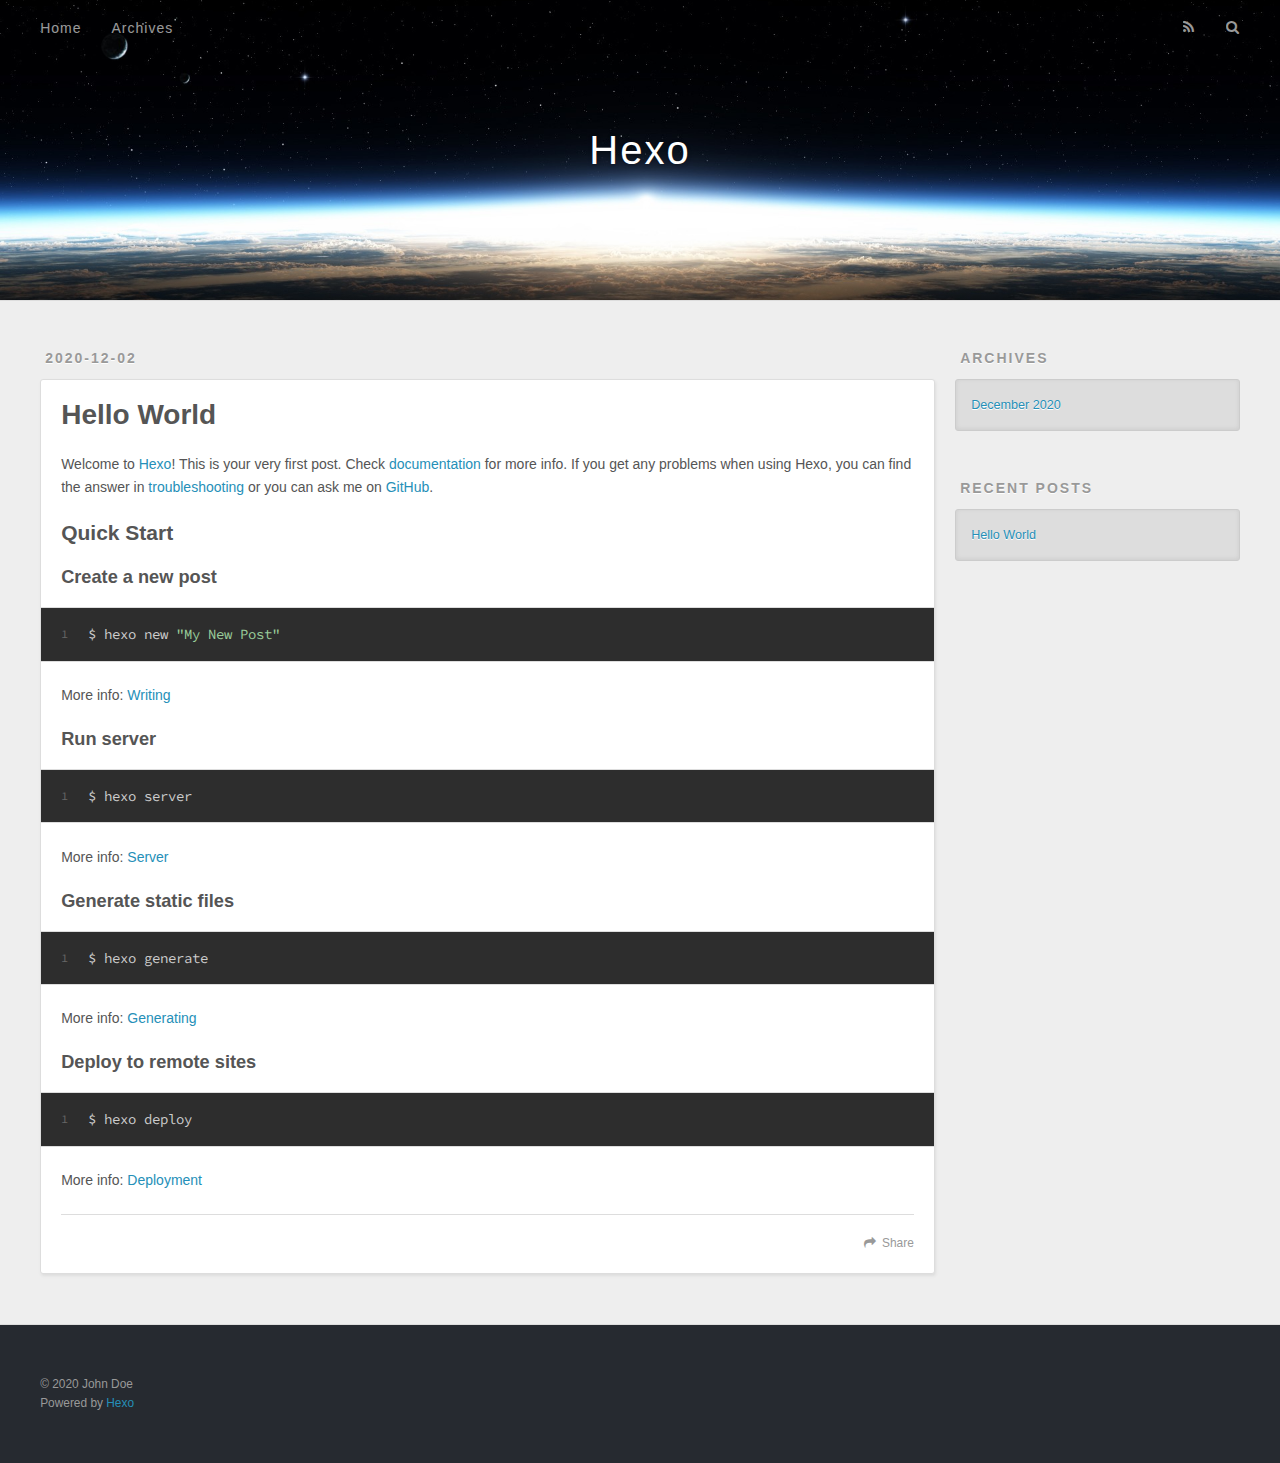
==== index.html @ 524e5285 "Site updated: 2020-12-03 00:59:40" ====
<!DOCTYPE html>
<html>
<head>
  <meta charset="utf-8">
  

  
  <title>Hexo</title>
  <meta name="viewport" content="width=device-width, initial-scale=1, maximum-scale=1">
  <meta property="og:type" content="website">
<meta property="og:title" content="Hexo">
<meta property="og:url" content="http://example.com/index.html">
<meta property="og:site_name" content="Hexo">
<meta property="og:locale" content="en_US">
<meta property="article:author" content="John Doe">
<meta name="twitter:card" content="summary">
  
    <link rel="alternate" href="/atom.xml" title="Hexo" type="application/atom+xml">
  
  
    <link rel="icon" href="/favicon.png">
  
  
    <link href="//fonts.googleapis.com/css?family=Source+Code+Pro" rel="stylesheet" type="text/css">
  
  
<link rel="stylesheet" href="/css/style.css">

<meta name="generator" content="Hexo 5.2.0"></head>

<body>
  <div id="container">
    <div id="wrap">
      <header id="header">
  <div id="banner"></div>
  <div id="header-outer" class="outer">
    <div id="header-title" class="inner">
      <h1 id="logo-wrap">
        <a href="/" id="logo">Hexo</a>
      </h1>
      
    </div>
    <div id="header-inner" class="inner">
      <nav id="main-nav">
        <a id="main-nav-toggle" class="nav-icon"></a>
        
          <a class="main-nav-link" href="/">Home</a>
        
          <a class="main-nav-link" href="/archives">Archives</a>
        
      </nav>
      <nav id="sub-nav">
        
          <a id="nav-rss-link" class="nav-icon" href="/atom.xml" title="RSS Feed"></a>
        
        <a id="nav-search-btn" class="nav-icon" title="Search"></a>
      </nav>
      <div id="search-form-wrap">
        <form action="//google.com/search" method="get" accept-charset="UTF-8" class="search-form"><input type="search" name="q" class="search-form-input" placeholder="Search"><button type="submit" class="search-form-submit">&#xF002;</button><input type="hidden" name="sitesearch" value="http://example.com"></form>
      </div>
    </div>
  </div>
</header>
      <div class="outer">
        <section id="main">
  
    <article id="post-hello-world" class="article article-type-post" itemscope itemprop="blogPost">
  <div class="article-meta">
    <a href="/2020/12/02/hello-world/" class="article-date">
  <time datetime="2020-12-02T14:40:19.837Z" itemprop="datePublished">2020-12-02</time>
</a>
    
  </div>
  <div class="article-inner">
    
    
      <header class="article-header">
        
  
    <h1 itemprop="name">
      <a class="article-title" href="/2020/12/02/hello-world/">Hello World</a>
    </h1>
  

      </header>
    
    <div class="article-entry" itemprop="articleBody">
      
        <p>Welcome to <a target="_blank" rel="noopener" href="https://hexo.io/">Hexo</a>! This is your very first post. Check <a target="_blank" rel="noopener" href="https://hexo.io/docs/">documentation</a> for more info. If you get any problems when using Hexo, you can find the answer in <a target="_blank" rel="noopener" href="https://hexo.io/docs/troubleshooting.html">troubleshooting</a> or you can ask me on <a target="_blank" rel="noopener" href="https://github.com/hexojs/hexo/issues">GitHub</a>.</p>
<h2 id="Quick-Start"><a href="#Quick-Start" class="headerlink" title="Quick Start"></a>Quick Start</h2><h3 id="Create-a-new-post"><a href="#Create-a-new-post" class="headerlink" title="Create a new post"></a>Create a new post</h3><figure class="highlight bash"><table><tr><td class="gutter"><pre><span class="line">1</span><br></pre></td><td class="code"><pre><span class="line">$ hexo new <span class="string">&quot;My New Post&quot;</span></span><br></pre></td></tr></table></figure>

<p>More info: <a target="_blank" rel="noopener" href="https://hexo.io/docs/writing.html">Writing</a></p>
<h3 id="Run-server"><a href="#Run-server" class="headerlink" title="Run server"></a>Run server</h3><figure class="highlight bash"><table><tr><td class="gutter"><pre><span class="line">1</span><br></pre></td><td class="code"><pre><span class="line">$ hexo server</span><br></pre></td></tr></table></figure>

<p>More info: <a target="_blank" rel="noopener" href="https://hexo.io/docs/server.html">Server</a></p>
<h3 id="Generate-static-files"><a href="#Generate-static-files" class="headerlink" title="Generate static files"></a>Generate static files</h3><figure class="highlight bash"><table><tr><td class="gutter"><pre><span class="line">1</span><br></pre></td><td class="code"><pre><span class="line">$ hexo generate</span><br></pre></td></tr></table></figure>

<p>More info: <a target="_blank" rel="noopener" href="https://hexo.io/docs/generating.html">Generating</a></p>
<h3 id="Deploy-to-remote-sites"><a href="#Deploy-to-remote-sites" class="headerlink" title="Deploy to remote sites"></a>Deploy to remote sites</h3><figure class="highlight bash"><table><tr><td class="gutter"><pre><span class="line">1</span><br></pre></td><td class="code"><pre><span class="line">$ hexo deploy</span><br></pre></td></tr></table></figure>

<p>More info: <a target="_blank" rel="noopener" href="https://hexo.io/docs/one-command-deployment.html">Deployment</a></p>

      
    </div>
    <footer class="article-footer">
      <a data-url="http://example.com/2020/12/02/hello-world/" data-id="cki7j59xv00000wv4epef9lho" class="article-share-link">Share</a>
      
      
    </footer>
  </div>
  
</article>


  


</section>
        
          <aside id="sidebar">
  
    

  
    

  
    
  
    
  <div class="widget-wrap">
    <h3 class="widget-title">Archives</h3>
    <div class="widget">
      <ul class="archive-list"><li class="archive-list-item"><a class="archive-list-link" href="/archives/2020/12/">December 2020</a></li></ul>
    </div>
  </div>


  
    
  <div class="widget-wrap">
    <h3 class="widget-title">Recent Posts</h3>
    <div class="widget">
      <ul>
        
          <li>
            <a href="/2020/12/02/hello-world/">Hello World</a>
          </li>
        
      </ul>
    </div>
  </div>

  
</aside>
        
      </div>
      <footer id="footer">
  
  <div class="outer">
    <div id="footer-info" class="inner">
      &copy; 2020 John Doe<br>
      Powered by <a href="http://hexo.io/" target="_blank">Hexo</a>
    </div>
  </div>
</footer>
    </div>
    <nav id="mobile-nav">
  
    <a href="/" class="mobile-nav-link">Home</a>
  
    <a href="/archives" class="mobile-nav-link">Archives</a>
  
</nav>
    

<script src="//ajax.googleapis.com/ajax/libs/jquery/2.0.3/jquery.min.js"></script>


  
<link rel="stylesheet" href="/fancybox/jquery.fancybox.css">

  
<script src="/fancybox/jquery.fancybox.pack.js"></script>




<script src="/js/script.js"></script>




  </div>
</body>
</html>
---- css/style.css ----
body {
  width: 100%;
}
body:before,
body:after {
  content: "";
  display: table;
}
body:after {
  clear: both;
}
html,
body,
div,
span,
applet,
object,
iframe,
h1,
h2,
h3,
h4,
h5,
h6,
p,
blockquote,
pre,
a,
abbr,
acronym,
address,
big,
cite,
code,
del,
dfn,
em,
img,
ins,
kbd,
q,
s,
samp,
small,
strike,
strong,
sub,
sup,
tt,
var,
dl,
dt,
dd,
ol,
ul,
li,
fieldset,
form,
label,
legend,
table,
caption,
tbody,
tfoot,
thead,
tr,
th,
td {
  margin: 0;
  padding: 0;
  border: 0;
  outline: 0;
  font-weight: inherit;
  font-style: inherit;
  font-family: inherit;
  font-size: 100%;
  vertical-align: baseline;
}
body {
  line-height: 1;
  color: #000;
  background: #fff;
}
ol,
ul {
  list-style: none;
}
table {
  border-collapse: separate;
  border-spacing: 0;
  vertical-align: middle;
}
caption,
th,
td {
  text-align: left;
  font-weight: normal;
  vertical-align: middle;
}
a img {
  border: none;
}
input,
button {
  margin: 0;
  padding: 0;
}
input::-moz-focus-inner,
button::-moz-focus-inner {
  border: 0;
  padding: 0;
}
@font-face {
  font-family: FontAwesome;
  font-style: normal;
  font-weight: normal;
  src: url("fonts/fontawesome-webfont.eot?v=#4.0.3");
  src: url("fonts/fontawesome-webfont.eot?#iefix&v=#4.0.3") format("embedded-opentype"), url("fonts/fontawesome-webfont.woff?v=#4.0.3") format("woff"), url("fonts/fontawesome-webfont.ttf?v=#4.0.3") format("truetype"), url("fonts/fontawesome-webfont.svg#fontawesomeregular?v=#4.0.3") format("svg");
}
html,
body,
#container {
  height: 100%;
}
body {
  background: #eee;
  font: 14px -apple-system, BlinkMacSystemFont, "Segoe UI", "Roboto", "Oxygen", "Ubuntu", "Cantarell", "Fira Sans", "Droid Sans", "Helvetica Neue", sans-serif;
  -webkit-text-size-adjust: 100%;
}
.outer {
  max-width: 1220px;
  margin: 0 auto;
  padding: 0 20px;
}
.outer:before,
.outer:after {
  content: "";
  display: table;
}
.outer:after {
  clear: both;
}
.inner {
  display: inline;
  float: left;
  width: 98.33333333333333%;
  margin: 0 0.833333333333333%;
}
.left,
.alignleft {
  float: left;
}
.right,
.alignright {
  float: right;
}
.clear {
  clear: both;
}
#container {
  position: relative;
}
.mobile-nav-on {
  overflow: hidden;
}
#wrap {
  height: 100%;
  width: 100%;
  position: absolute;
  top: 0;
  left: 0;
  -webkit-transition: 0.2s ease-out;
  -moz-transition: 0.2s ease-out;
  -ms-transition: 0.2s ease-out;
  transition: 0.2s ease-out;
  z-index: 1;
  background: #eee;
}
.mobile-nav-on #wrap {
  left: 280px;
}
@media screen and (min-width: 768px) {
  #main {
    display: inline;
    float: left;
    width: 73.33333333333333%;
    margin: 0 0.833333333333333%;
  }
}
.article-date,
.article-category-link,
.archive-year,
.widget-title {
  text-decoration: none;
  text-transform: uppercase;
  letter-spacing: 2px;
  color: #999;
  margin-bottom: 1em;
  margin-left: 5px;
  line-height: 1em;
  text-shadow: 0 1px #fff;
  font-weight: bold;
}
.article-inner,
.archive-article-inner {
  background: #fff;
  -webkit-box-shadow: 1px 2px 3px #ddd;
  box-shadow: 1px 2px 3px #ddd;
  border: 1px solid #ddd;
  border-radius: 3px;
}
.article-entry h1,
.widget h1 {
  font-size: 2em;
}
.article-entry h2,
.widget h2 {
  font-size: 1.5em;
}
.article-entry h3,
.widget h3 {
  font-size: 1.3em;
}
.article-entry h4,
.widget h4 {
  font-size: 1.2em;
}
.article-entry h5,
.widget h5 {
  font-size: 1em;
}
.article-entry h6,
.widget h6 {
  font-size: 1em;
  color: #999;
}
.article-entry hr,
.widget hr {
  border: 1px dashed #ddd;
}
.article-entry strong,
.widget strong {
  font-weight: bold;
}
.article-entry em,
.widget em,
.article-entry cite,
.widget cite {
  font-style: italic;
}
.article-entry sup,
.widget sup,
.article-entry sub,
.widget sub {
  font-size: 0.75em;
  line-height: 0;
  position: relative;
  vertical-align: baseline;
}
.article-entry sup,
.widget sup {
  top: -0.5em;
}
.article-entry sub,
.widget sub {
  bottom: -0.2em;
}
.article-entry small,
.widget small {
  font-size: 0.85em;
}
.article-entry acronym,
.widget acronym,
.article-entry abbr,
.widget abbr {
  border-bottom: 1px dotted;
}
.article-entry ul,
.widget ul,
.article-entry ol,
.widget ol,
.article-entry dl,
.widget dl {
  margin: 0 20px;
  line-height: 1.6em;
}
.article-entry ul ul,
.widget ul ul,
.article-entry ol ul,
.widget ol ul,
.article-entry ul ol,
.widget ul ol,
.article-entry ol ol,
.widget ol ol {
  margin-top: 0;
  margin-bottom: 0;
}
.article-entry ul,
.widget ul {
  list-style: disc;
}
.article-entry ol,
.widget ol {
  list-style: decimal;
}
.article-entry dt,
.widget dt {
  font-weight: bold;
}
#header {
  height: 300px;
  position: relative;
  border-bottom: 1px solid #ddd;
}
#header:before,
#header:after {
  content: "";
  position: absolute;
  left: 0;
  right: 0;
  height: 40px;
}
#header:before {
  top: 0;
  background: -webkit-linear-gradient(rgba(0,0,0,0.2), transparent);
  background: -moz-linear-gradient(rgba(0,0,0,0.2), transparent);
  background: -ms-linear-gradient(rgba(0,0,0,0.2), transparent);
  background: linear-gradient(rgba(0,0,0,0.2), transparent);
}
#header:after {
  bottom: 0;
  background: -webkit-linear-gradient(transparent, rgba(0,0,0,0.2));
  background: -moz-linear-gradient(transparent, rgba(0,0,0,0.2));
  background: -ms-linear-gradient(transparent, rgba(0,0,0,0.2));
  background: linear-gradient(transparent, rgba(0,0,0,0.2));
}
#header-outer {
  height: 100%;
  position: relative;
}
#header-inner {
  position: relative;
  overflow: hidden;
}
#banner {
  position: absolute;
  top: 0;
  left: 0;
  width: 100%;
  height: 100%;
  background: url("images/banner.jpg") center #000;
  -webkit-background-size: cover;
  -moz-background-size: cover;
  background-size: cover;
  z-index: -1;
}
#header-title {
  text-align: center;
  height: 40px;
  position: absolute;
  top: 50%;
  left: 0;
  margin-top: -20px;
}
#logo,
#subtitle {
  text-decoration: none;
  color: #fff;
  font-weight: 300;
  text-shadow: 0 1px 4px rgba(0,0,0,0.3);
}
#logo {
  font-size: 40px;
  line-height: 40px;
  letter-spacing: 2px;
}
#subtitle {
  font-size: 16px;
  line-height: 16px;
  letter-spacing: 1px;
}
#subtitle-wrap {
  margin-top: 16px;
}
#main-nav {
  float: left;
  margin-left: -15px;
}
.nav-icon,
.main-nav-link {
  float: left;
  color: #fff;
  opacity: 0.6;
  text-decoration: none;
  text-shadow: 0 1px rgba(0,0,0,0.2);
  -webkit-transition: opacity 0.2s;
  -moz-transition: opacity 0.2s;
  -ms-transition: opacity 0.2s;
  transition: opacity 0.2s;
  display: block;
  padding: 20px 15px;
}
.nav-icon:hover,
.main-nav-link:hover {
  opacity: 1;
}
.nav-icon {
  font-family: FontAwesome;
  text-align: center;
  font-size: 14px;
  width: 14px;
  height: 14px;
  padding: 20px 15px;
  position: relative;
  cursor: pointer;
}
.main-nav-link {
  font-weight: 300;
  letter-spacing: 1px;
}
@media screen and (max-width: 479px) {
  .main-nav-link {
    display: none;
  }
}
#main-nav-toggle {
  display: none;
}
#main-nav-toggle:before {
  content: "\f0c9";
}
@media screen and (max-width: 479px) {
  #main-nav-toggle {
    display: block;
  }
}
#sub-nav {
  float: right;
  margin-right: -15px;
}
#nav-rss-link:before {
  content: "\f09e";
}
#nav-search-btn:before {
  content: "\f002";
}
#search-form-wrap {
  position: absolute;
  top: 15px;
  width: 150px;
  height: 30px;
  right: -150px;
  opacity: 0;
  -webkit-transition: 0.2s ease-out;
  -moz-transition: 0.2s ease-out;
  -ms-transition: 0.2s ease-out;
  transition: 0.2s ease-out;
}
#search-form-wrap.on {
  opacity: 1;
  right: 0;
}
@media screen and (max-width: 479px) {
  #search-form-wrap {
    width: 100%;
    right: -100%;
  }
}
.search-form {
  position: absolute;
  top: 0;
  left: 0;
  right: 0;
  background: #fff;
  padding: 5px 15px;
  border-radius: 15px;
  -webkit-box-shadow: 0 0 10px rgba(0,0,0,0.3);
  box-shadow: 0 0 10px rgba(0,0,0,0.3);
}
.search-form-input {
  border: none;
  background: none;
  color: #555;
  width: 100%;
  font: 13px -apple-system, BlinkMacSystemFont, "Segoe UI", "Roboto", "Oxygen", "Ubuntu", "Cantarell", "Fira Sans", "Droid Sans", "Helvetica Neue", sans-serif;
  outline: none;
}
.search-form-input::-webkit-search-results-decoration,
.search-form-input::-webkit-search-cancel-button {
  -webkit-appearance: none;
}
.search-form-submit {
  position: absolute;
  top: 50%;
  right: 10px;
  margin-top: -7px;
  font: 13px FontAwesome;
  border: none;
  background: none;
  color: #bbb;
  cursor: pointer;
}
.search-form-submit:hover,
.search-form-submit:focus {
  color: #777;
}
.article {
  margin: 50px 0;
}
.article-inner {
  overflow: hidden;
}
.article-meta:before,
.article-meta:after {
  content: "";
  display: table;
}
.article-meta:after {
  clear: both;
}
.article-date {
  float: left;
}
.article-category {
  float: left;
  line-height: 1em;
  color: #ccc;
  text-shadow: 0 1px #fff;
  margin-left: 8px;
}
.article-category:before {
  content: "\2022";
}
.article-category-link {
  margin: 0 12px 1em;
}
.article-header {
  padding: 20px 20px 0;
}
.article-title {
  text-decoration: none;
  font-size: 2em;
  font-weight: bold;
  color: #555;
  line-height: 1.1em;
  -webkit-transition: color 0.2s;
  -moz-transition: color 0.2s;
  -ms-transition: color 0.2s;
  transition: color 0.2s;
}
a.article-title:hover {
  color: #258fb8;
}
.article-entry {
  color: #555;
  padding: 0 20px;
}
.article-entry:before,
.article-entry:after {
  content: "";
  display: table;
}
.article-entry:after {
  clear: both;
}
.article-entry p,
.article-entry table {
  line-height: 1.6em;
  margin: 1.6em 0;
}
.article-entry h1,
.article-entry h2,
.article-entry h3,
.article-entry h4,
.article-entry h5,
.article-entry h6 {
  font-weight: bold;
}
.article-entry h1,
.article-entry h2,
.article-entry h3,
.article-entry h4,
.article-entry h5,
.article-entry h6 {
  line-height: 1.1em;
  margin: 1.1em 0;
}
.article-entry a {
  color: #258fb8;
  text-decoration: none;
}
.article-entry a:hover {
  text-decoration: underline;
}
.article-entry ul,
.article-entry ol,
.article-entry dl {
  margin-top: 1.6em;
  margin-bottom: 1.6em;
}
.article-entry img,
.article-entry video {
  max-width: 100%;
  height: auto;
  display: block;
  margin: auto;
}
.article-entry iframe {
  border: none;
}
.article-entry table {
  width: 100%;
  border-collapse: collapse;
  border-spacing: 0;
}
.article-entry th {
  font-weight: bold;
  border-bottom: 3px solid #ddd;
  padding-bottom: 0.5em;
}
.article-entry td {
  border-bottom: 1px solid #ddd;
  padding: 10px 0;
}
.article-entry blockquote {
  font-family: Georgia, "Times New Roman", serif;
  font-size: 1.4em;
  margin: 1.6em 20px;
  text-align: center;
}
.article-entry blockquote footer {
  font-size: 14px;
  margin: 1.6em 0;
  font-family: -apple-system, BlinkMacSystemFont, "Segoe UI", "Roboto", "Oxygen", "Ubuntu", "Cantarell", "Fira Sans", "Droid Sans", "Helvetica Neue", sans-serif;
}
.article-entry blockquote footer cite:before {
  content: "—";
  padding: 0 0.5em;
}
.article-entry .pullquote {
  text-align: left;
  width: 45%;
  margin: 0;
}
.article-entry .pullquote.left {
  margin-left: 0.5em;
  margin-right: 1em;
}
.article-entry .pullquote.right {
  margin-right: 0.5em;
  margin-left: 1em;
}
.article-entry .caption {
  color: #999;
  display: block;
  font-size: 0.9em;
  margin-top: 0.5em;
  position: relative;
  text-align: center;
}
.article-entry .video-container {
  position: relative;
  padding-top: 56.25%;
  height: 0;
  overflow: hidden;
}
.article-entry .video-container iframe,
.article-entry .video-container object,
.article-entry .video-container embed {
  position: absolute;
  top: 0;
  left: 0;
  width: 100%;
  height: 100%;
  margin-top: 0;
}
.article-more-link a {
  display: inline-block;
  line-height: 1em;
  padding: 6px 15px;
  border-radius: 15px;
  background: #eee;
  color: #999;
  text-shadow: 0 1px #fff;
  text-decoration: none;
}
.article-more-link a:hover {
  background: #258fb8;
  color: #fff;
  text-decoration: none;
  text-shadow: 0 1px #1e7293;
}
.article-footer {
  font-size: 0.85em;
  line-height: 1.6em;
  border-top: 1px solid #ddd;
  padding-top: 1.6em;
  margin: 0 20px 20px;
}
.article-footer:before,
.article-footer:after {
  content: "";
  display: table;
}
.article-footer:after {
  clear: both;
}
.article-footer a {
  color: #999;
  text-decoration: none;
}
.article-footer a:hover {
  color: #555;
}
.article-tag-list-item {
  float: left;
  margin-right: 10px;
}
.article-tag-list-link:before {
  content: "#";
}
.article-comment-link {
  float: right;
}
.article-comment-link:before {
  content: "\f075";
  font-family: FontAwesome;
  padding-right: 8px;
}
.article-share-link {
  cursor: pointer;
  float: right;
  margin-left: 20px;
}
.article-share-link:before {
  content: "\f064";
  font-family: FontAwesome;
  padding-right: 6px;
}
#article-nav {
  position: relative;
}
#article-nav:before,
#article-nav:after {
  content: "";
  display: table;
}
#article-nav:after {
  clear: both;
}
@media screen and (min-width: 768px) {
  #article-nav {
    margin: 50px 0;
  }
  #article-nav:before {
    width: 8px;
    height: 8px;
    position: absolute;
    top: 50%;
    left: 50%;
    margin-top: -4px;
    margin-left: -4px;
    content: "";
    border-radius: 50%;
    background: #ddd;
    -webkit-box-shadow: 0 1px 2px #fff;
    box-shadow: 0 1px 2px #fff;
  }
}
.article-nav-link-wrap {
  text-decoration: none;
  text-shadow: 0 1px #fff;
  color: #999;
  -webkit-box-sizing: border-box;
  -moz-box-sizing: border-box;
  box-sizing: border-box;
  margin-top: 50px;
  text-align: center;
  display: block;
}
.article-nav-link-wrap:hover {
  color: #555;
}
@media screen and (min-width: 768px) {
  .article-nav-link-wrap {
    width: 50%;
    margin-top: 0;
  }
}
@media screen and (min-width: 768px) {
  #article-nav-newer {
    float: left;
    text-align: right;
    padding-right: 20px;
  }
}
@media screen and (min-width: 768px) {
  #article-nav-older {
    float: right;
    text-align: left;
    padding-left: 20px;
  }
}
.article-nav-caption {
  text-transform: uppercase;
  letter-spacing: 2px;
  color: #ddd;
  line-height: 1em;
  font-weight: bold;
}
#article-nav-newer .article-nav-caption {
  margin-right: -2px;
}
.article-nav-title {
  font-size: 0.85em;
  line-height: 1.6em;
  margin-top: 0.5em;
}
.article-share-box {
  position: absolute;
  display: none;
  background: #fff;
  -webkit-box-shadow: 1px 2px 10px rgba(0,0,0,0.2);
  box-shadow: 1px 2px 10px rgba(0,0,0,0.2);
  border-radius: 3px;
  margin-left: -145px;
  overflow: hidden;
  z-index: 1;
}
.article-share-box.on {
  display: block;
}
.article-share-input {
  width: 100%;
  background: none;
  -webkit-box-sizing: border-box;
  -moz-box-sizing: border-box;
  box-sizing: border-box;
  font: 14px -apple-system, BlinkMacSystemFont, "Segoe UI", "Roboto", "Oxygen", "Ubuntu", "Cantarell", "Fira Sans", "Droid Sans", "Helvetica Neue", sans-serif;
  padding: 0 15px;
  color: #555;
  outline: none;
  border: 1px solid #ddd;
  border-radius: 3px 3px 0 0;
  height: 36px;
  line-height: 36px;
}
.article-share-links {
  background: #eee;
}
.article-share-links:before,
.article-share-links:after {
  content: "";
  display: table;
}
.article-share-links:after {
  clear: both;
}
.article-share-twitter,
.article-share-facebook,
.article-share-pinterest,
.article-share-google {
  width: 50px;
  height: 36px;
  display: block;
  float: left;
  position: relative;
  color: #999;
  text-shadow: 0 1px #fff;
}
.article-share-twitter:before,
.article-share-facebook:before,
.article-share-pinterest:before,
.article-share-google:before {
  font-size: 20px;
  font-family: FontAwesome;
  width: 20px;
  height: 20px;
  position: absolute;
  top: 50%;
  left: 50%;
  margin-top: -10px;
  margin-left: -10px;
  text-align: center;
}
.article-share-twitter:hover,
.article-share-facebook:hover,
.article-share-pinterest:hover,
.article-share-google:hover {
  color: #fff;
}
.article-share-twitter:before {
  content: "\f099";
}
.article-share-twitter:hover {
  background: #00aced;
  text-shadow: 0 1px #008abe;
}
.article-share-facebook:before {
  content: "\f09a";
}
.article-share-facebook:hover {
  background: #3b5998;
  text-shadow: 0 1px #2f477a;
}
.article-share-pinterest:before {
  content: "\f0d2";
}
.article-share-pinterest:hover {
  background: #cb2027;
  text-shadow: 0 1px #a21a1f;
}
.article-share-google:before {
  content: "\f0d5";
}
.article-share-google:hover {
  background: #dd4b39;
  text-shadow: 0 1px #be3221;
}
.article-gallery {
  background: #000;
  position: relative;
}
.article-gallery-photos {
  position: relative;
  overflow: hidden;
}
.article-gallery-img {
  display: none;
  max-width: 100%;
}
.article-gallery-img:first-child {
  display: block;
}
.article-gallery-img.loaded {
  position: absolute;
  display: block;
}
.article-gallery-img img {
  display: block;
  max-width: 100%;
  margin: 0 auto;
}
#comments {
  background: #fff;
  -webkit-box-shadow: 1px 2px 3px #ddd;
  box-shadow: 1px 2px 3px #ddd;
  padding: 20px;
  border: 1px solid #ddd;
  border-radius: 3px;
  margin: 50px 0;
}
#comments a {
  color: #258fb8;
}
.archives-wrap {
  margin: 50px 0;
}
.archives:before,
.archives:after {
  content: "";
  display: table;
}
.archives:after {
  clear: both;
}
.archive-year-wrap {
  margin-bottom: 1em;
}
.archives {
  -webkit-column-gap: 10px;
  -moz-column-gap: 10px;
  column-gap: 10px;
}
@media screen and (min-width: 480px) and (max-width: 767px) {
  .archives {
    -webkit-column-count: 2;
    -moz-column-count: 2;
    column-count: 2;
  }
}
@media screen and (min-width: 768px) {
  .archives {
    -webkit-column-count: 3;
    -moz-column-count: 3;
    column-count: 3;
  }
}
.archive-article {
  -webkit-column-break-inside: avoid;
  page-break-inside: avoid;
  overflow: hidden;
  break-inside: avoid-column;
}
.archive-article-inner {
  padding: 10px;
  margin-bottom: 15px;
}
.archive-article-title {
  text-decoration: none;
  font-weight: bold;
  color: #555;
  -webkit-transition: color 0.2s;
  -moz-transition: color 0.2s;
  -ms-transition: color 0.2s;
  transition: color 0.2s;
  line-height: 1.6em;
}
.archive-article-title:hover {
  color: #258fb8;
}
.archive-article-footer {
  margin-top: 1em;
}
.archive-article-date {
  color: #999;
  text-decoration: none;
  font-size: 0.85em;
  line-height: 1em;
  margin-bottom: 0.5em;
  display: block;
}
#page-nav {
  margin: 50px auto;
  background: #fff;
  -webkit-box-shadow: 1px 2px 3px #ddd;
  box-shadow: 1px 2px 3px #ddd;
  border: 1px solid #ddd;
  border-radius: 3px;
  text-align: center;
  color: #999;
  overflow: hidden;
}
#page-nav:before,
#page-nav:after {
  content: "";
  display: table;
}
#page-nav:after {
  clear: both;
}
#page-nav a,
#page-nav span {
  padding: 10px 20px;
  line-height: 1;
  height: 2ex;
}
#page-nav a {
  color: #999;
  text-decoration: none;
}
#page-nav a:hover {
  background: #999;
  color: #fff;
}
#page-nav .prev {
  float: left;
}
#page-nav .next {
  float: right;
}
#page-nav .page-number {
  display: inline-block;
}
@media screen and (max-width: 479px) {
  #page-nav .page-number {
    display: none;
  }
}
#page-nav .current {
  color: #555;
  font-weight: bold;
}
#page-nav .space {
  color: #ddd;
}
#footer {
  background: #262a30;
  padding: 50px 0;
  border-top: 1px solid #ddd;
  color: #999;
}
#footer a {
  color: #258fb8;
  text-decoration: none;
}
#footer a:hover {
  text-decoration: underline;
}
#footer-info {
  line-height: 1.6em;
  font-size: 0.85em;
}
.article-entry pre,
.article-entry .highlight {
  background: #2d2d2d;
  margin: 0 -20px;
  padding: 15px 20px;
  border-style: solid;
  border-color: #ddd;
  border-width: 1px 0;
  overflow: auto;
  color: #ccc;
  line-height: 22.400000000000002px;
}
.article-entry .highlight .gutter pre,
.article-entry .gist .gist-file .gist-data .line-numbers {
  color: #666;
  font-size: 0.85em;
}
.article-entry pre,
.article-entry code {
  font-family: "Source Code Pro", Consolas, Monaco, Menlo, Consolas, monospace;
}
.article-entry code {
  background: #eee;
  text-shadow: 0 1px #fff;
  padding: 0 0.3em;
}
.article-entry pre code {
  background: none;
  text-shadow: none;
  padding: 0;
}
.article-entry .highlight pre {
  border: none;
  margin: 0;
  padding: 0;
}
.article-entry .highlight table {
  margin: 0;
  width: auto;
}
.article-entry .highlight td {
  border: none;
  padding: 0;
}
.article-entry .highlight figcaption {
  font-size: 0.85em;
  color: #999;
  line-height: 1em;
  margin-bottom: 1em;
}
.article-entry .highlight figcaption:before,
.article-entry .highlight figcaption:after {
  content: "";
  display: table;
}
.article-entry .highlight figcaption:after {
  clear: both;
}
.article-entry .highlight figcaption a {
  float: right;
}
.article-entry .highlight .gutter pre {
  text-align: right;
  padding-right: 20px;
}
.article-entry .highlight .line {
  height: 22.400000000000002px;
}
.article-entry .highlight .line.marked {
  background: #515151;
}
.article-entry .gist {
  margin: 0 -20px;
  border-style: solid;
  border-color: #ddd;
  border-width: 1px 0;
  background: #2d2d2d;
  padding: 15px 20px 15px 0;
}
.article-entry .gist .gist-file {
  border: none;
  font-family: "Source Code Pro", Consolas, Monaco, Menlo, Consolas, monospace;
  margin: 0;
}
.article-entry .gist .gist-file .gist-data {
  background: none;
  border: none;
}
.article-entry .gist .gist-file .gist-data .line-numbers {
  background: none;
  border: none;
  padding: 0 20px 0 0;
}
.article-entry .gist .gist-file .gist-data .line-data {
  padding: 0 !important;
}
.article-entry .gist .gist-file .highlight {
  margin: 0;
  padding: 0;
  border: none;
}
.article-entry .gist .gist-file .gist-meta {
  background: #2d2d2d;
  color: #999;
  font: 0.85em -apple-system, BlinkMacSystemFont, "Segoe UI", "Roboto", "Oxygen", "Ubuntu", "Cantarell", "Fira Sans", "Droid Sans", "Helvetica Neue", sans-serif;
  text-shadow: 0 0;
  padding: 0;
  margin-top: 1em;
  margin-left: 20px;
}
.article-entry .gist .gist-file .gist-meta a {
  color: #258fb8;
  font-weight: normal;
}
.article-entry .gist .gist-file .gist-meta a:hover {
  text-decoration: underline;
}
pre .comment,
pre .title {
  color: #999;
}
pre .variable,
pre .attribute,
pre .tag,
pre .regexp,
pre .ruby .constant,
pre .xml .tag .title,
pre .xml .pi,
pre .xml .doctype,
pre .html .doctype,
pre .css .id,
pre .css .class,
pre .css .pseudo {
  color: #f2777a;
}
pre .number,
pre .preprocessor,
pre .built_in,
pre .literal,
pre .params,
pre .constant {
  color: #f99157;
}
pre .class,
pre .ruby .class .title,
pre .css .rules .attribute {
  color: #9c9;
}
pre .string,
pre .value,
pre .inheritance,
pre .header,
pre .ruby .symbol,
pre .xml .cdata {
  color: #9c9;
}
pre .css .hexcolor {
  color: #6cc;
}
pre .function,
pre .python .decorator,
pre .python .title,
pre .ruby .function .title,
pre .ruby .title .keyword,
pre .perl .sub,
pre .javascript .title,
pre .coffeescript .title {
  color: #69c;
}
pre .keyword,
pre .javascript .function {
  color: #c9c;
}
@media screen and (max-width: 479px) {
  #mobile-nav {
    position: absolute;
    top: 0;
    left: 0;
    width: 280px;
    height: 100%;
    background: #191919;
    border-right: 1px solid #fff;
  }
}
@media screen and (max-width: 479px) {
  .mobile-nav-link {
    display: block;
    color: #999;
    text-decoration: none;
    padding: 15px 20px;
    font-weight: bold;
  }
  .mobile-nav-link:hover {
    color: #fff;
  }
}
@media screen and (min-width: 768px) {
  #sidebar {
    display: inline;
    float: left;
    width: 23.333333333333332%;
    margin: 0 0.833333333333333%;
  }
}
.widget-wrap {
  margin: 50px 0;
}
.widget {
  color: #777;
  text-shadow: 0 1px #fff;
  background: #ddd;
  -webkit-box-shadow: 0 -1px 4px #ccc inset;
  box-shadow: 0 -1px 4px #ccc inset;
  border: 1px solid #ccc;
  padding: 15px;
  border-radius: 3px;
}
.widget a {
  color: #258fb8;
  text-decoration: none;
}
.widget a:hover {
  text-decoration: underline;
}
.widget ul ul,
.widget ol ul,
.widget dl ul,
.widget ul ol,
.widget ol ol,
.widget dl ol,
.widget ul dl,
.widget ol dl,
.widget dl dl {
  margin-left: 15px;
  list-style: disc;
}
.widget {
  line-height: 1.6em;
  word-wrap: break-word;
  font-size: 0.9em;
}
.widget ul,
.widget ol {
  list-style: none;
  margin: 0;
}
.widget ul ul,
.widget ol ul,
.widget ul ol,
.widget ol ol {
  margin: 0 20px;
}
.widget ul ul,
.widget ol ul {
  list-style: disc;
}
.widget ul ol,
.widget ol ol {
  list-style: decimal;
}
.category-list-count,
.tag-list-count,
.archive-list-count {
  padding-left: 5px;
  color: #999;
  font-size: 0.85em;
}
.category-list-count:before,
.tag-list-count:before,
.archive-list-count:before {
  content: "(";
}
.category-list-count:after,
.tag-list-count:after,
.archive-list-count:after {
  content: ")";
}
.tagcloud a {
  margin-right: 5px;
  display: inline-block;
}
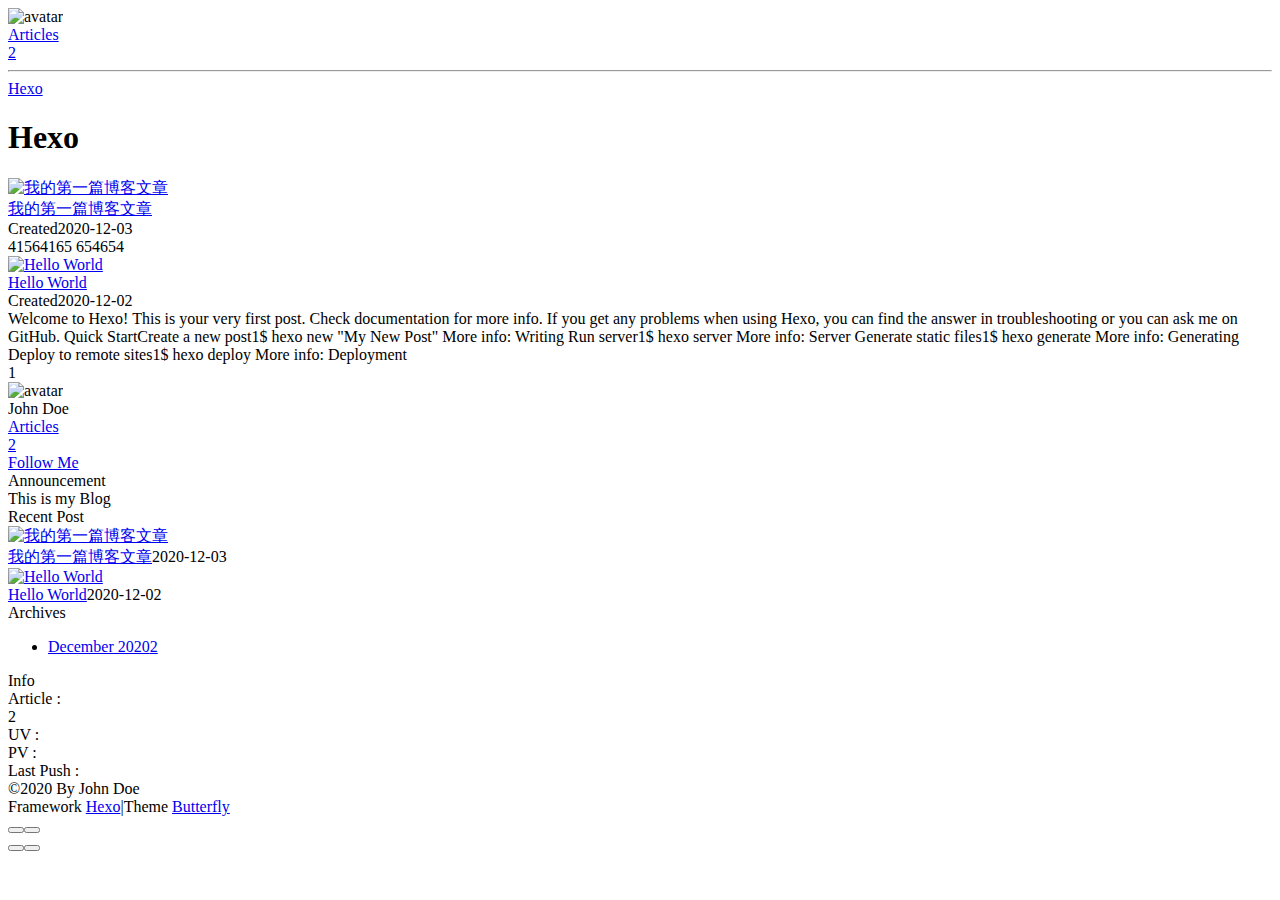
==== commit 95680934: "Site updated: 2020-12-03 16:47:07" ====
--- a/index.html
+++ b/index.html
@@ -1,196 +1,158 @@
-<!DOCTYPE html>
-<html>
-<head>
-  <meta charset="utf-8">
-  
-
-  
-  <title>Hexo</title>
-  <meta name="viewport" content="width=device-width, initial-scale=1, maximum-scale=1">
-  <meta property="og:type" content="website">
+<!DOCTYPE html><html lang="en" data-theme="light"><head><meta charset="UTF-8"><meta http-equiv="X-UA-Compatible" content="IE=edge"><meta name="viewport" content="width=device-width,initial-scale=1"><title>Hexo</title><meta name="author" content="John Doe"><meta name="copyright" content="John Doe"><meta name="format-detection" content="telephone=no"><meta name="theme-color" content="#ffffff"><meta http-equiv="Cache-Control" content="no-transform"><meta http-equiv="Cache-Control" content="no-siteapp"><meta property="og:type" content="website">
 <meta property="og:title" content="Hexo">
-<meta property="og:url" content="http://example.com/index.html">
+<meta property="og:url" content="http://example.com/child/index.html">
 <meta property="og:site_name" content="Hexo">
 <meta property="og:locale" content="en_US">
+<meta property="og:image" content="http://example.com/child/null">
 <meta property="article:author" content="John Doe">
 <meta name="twitter:card" content="summary">
-  
-    <link rel="alternate" href="/atom.xml" title="Hexo" type="application/atom+xml">
-  
-  
-    <link rel="icon" href="/favicon.png">
-  
-  
-    <link href="//fonts.googleapis.com/css?family=Source+Code+Pro" rel="stylesheet" type="text/css">
-  
-  
-<link rel="stylesheet" href="/css/style.css">
+<meta name="twitter:image" content="http://example.com/child/null"><link rel="shortcut icon" href="/img/favicon.png"><link rel="canonical" href="http://example.com/child/"><link rel="preconnect" href="//cdn.jsdelivr.net"/><link rel="preconnect" href="//busuanzi.ibruce.info"/><link rel="stylesheet" href="/css/index.css"><link rel="stylesheet" href="https://cdn.jsdelivr.net/npm/@fortawesome/fontawesome-free/css/all.min.css"><link rel="stylesheet" href="https://cdn.jsdelivr.net/npm/@fancyapps/fancybox@latest/dist/jquery.fancybox.min.css"><script>var GLOBAL_CONFIG = { 
+  root: '/',
+  algolia: undefined,
+  localSearch: undefined,
+  translate: undefined,
+  noticeOutdate: undefined,
+  highlight: {"plugin":"highlighjs","highlightCopy":true,"highlightLang":true},
+  copy: {
+    success: 'Copy successfully',
+    error: 'Copy error',
+    noSupport: 'The browser does not support'
+  },
+  relativeDate: {
+    homepage: false,
+    post: false
+  },
+  runtime: '',
+  date_suffix: {
+    just: 'Just',
+    min: 'minutes ago',
+    hour: 'hours ago',
+    day: 'days ago',
+    month: 'months ago'
+  },
+  copyright: undefined,
+  ClickShowText: undefined,
+  lightbox: 'fancybox',
+  Snackbar: undefined,
+  justifiedGallery: {
+    js: 'https://cdn.jsdelivr.net/npm/justifiedGallery/dist/js/jquery.justifiedGallery.min.js',
+    css: 'https://cdn.jsdelivr.net/npm/justifiedGallery/dist/css/justifiedGallery.min.css'
+  },
+  isPhotoFigcaption: false,
+  islazyload: false,
+  isanchor: false
+};
 
-<meta name="generator" content="Hexo 5.2.0"></head>
+var saveToLocal = {
+  set: function setWithExpiry(key, value, ttl) {
+    const now = new Date()
+    const expiryDay = ttl * 86400000
+    const item = {
+      value: value,
+      expiry: now.getTime() + expiryDay,
+    }
+    localStorage.setItem(key, JSON.stringify(item))
+  },
 
-<body>
-  <div id="container">
-    <div id="wrap">
-      <header id="header">
-  <div id="banner"></div>
-  <div id="header-outer" class="outer">
-    <div id="header-title" class="inner">
-      <h1 id="logo-wrap">
-        <a href="/" id="logo">Hexo</a>
-      </h1>
-      
-    </div>
-    <div id="header-inner" class="inner">
-      <nav id="main-nav">
-        <a id="main-nav-toggle" class="nav-icon"></a>
-        
-          <a class="main-nav-link" href="/">Home</a>
-        
-          <a class="main-nav-link" href="/archives">Archives</a>
-        
-      </nav>
-      <nav id="sub-nav">
-        
-          <a id="nav-rss-link" class="nav-icon" href="/atom.xml" title="RSS Feed"></a>
-        
-        <a id="nav-search-btn" class="nav-icon" title="Search"></a>
-      </nav>
-      <div id="search-form-wrap">
-        <form action="//google.com/search" method="get" accept-charset="UTF-8" class="search-form"><input type="search" name="q" class="search-form-input" placeholder="Search"><button type="submit" class="search-form-submit">&#xF002;</button><input type="hidden" name="sitesearch" value="http://example.com"></form>
-      </div>
-    </div>
-  </div>
-</header>
-      <div class="outer">
-        <section id="main">
-  
-    <article id="post-hello-world" class="article article-type-post" itemscope itemprop="blogPost">
-  <div class="article-meta">
-    <a href="/2020/12/02/hello-world/" class="article-date">
-  <time datetime="2020-12-02T14:40:19.837Z" itemprop="datePublished">2020-12-02</time>
-</a>
-    
-  </div>
-  <div class="article-inner">
-    
-    
-      <header class="article-header">
-        
-  
-    <h1 itemprop="name">
-      <a class="article-title" href="/2020/12/02/hello-world/">Hello World</a>
-    </h1>
-  
+  get: function getWithExpiry(key) {
+    const itemStr = localStorage.getItem(key)
 
-      </header>
-    
-    <div class="article-entry" itemprop="articleBody">
-      
-        <p>Welcome to <a target="_blank" rel="noopener" href="https://hexo.io/">Hexo</a>! This is your very first post. Check <a target="_blank" rel="noopener" href="https://hexo.io/docs/">documentation</a> for more info. If you get any problems when using Hexo, you can find the answer in <a target="_blank" rel="noopener" href="https://hexo.io/docs/troubleshooting.html">troubleshooting</a> or you can ask me on <a target="_blank" rel="noopener" href="https://github.com/hexojs/hexo/issues">GitHub</a>.</p>
-<h2 id="Quick-Start"><a href="#Quick-Start" class="headerlink" title="Quick Start"></a>Quick Start</h2><h3 id="Create-a-new-post"><a href="#Create-a-new-post" class="headerlink" title="Create a new post"></a>Create a new post</h3><figure class="highlight bash"><table><tr><td class="gutter"><pre><span class="line">1</span><br></pre></td><td class="code"><pre><span class="line">$ hexo new <span class="string">&quot;My New Post&quot;</span></span><br></pre></td></tr></table></figure>
+    if (!itemStr) {
+      return undefined
+    }
+    const item = JSON.parse(itemStr)
+    const now = new Date()
 
-<p>More info: <a target="_blank" rel="noopener" href="https://hexo.io/docs/writing.html">Writing</a></p>
-<h3 id="Run-server"><a href="#Run-server" class="headerlink" title="Run server"></a>Run server</h3><figure class="highlight bash"><table><tr><td class="gutter"><pre><span class="line">1</span><br></pre></td><td class="code"><pre><span class="line">$ hexo server</span><br></pre></td></tr></table></figure>
+    if (now.getTime() > item.expiry) {
+      localStorage.removeItem(key)
+      return undefined
+    }
+    return item.value
+  }
+}</script><script id="config_change">var GLOBAL_CONFIG_SITE = { 
+  isPost: false,
+  isHome: true,
+  isHighlightShrink: false,
+  isToc: false,
+  postUpdate: '2020-12-03 16:46:56'
+}</script><noscript><style type="text/css">
+  #nav {
+    opacity: 1
+  }
+  .justified-gallery img {
+    opacity: 1
+  }
 
-<p>More info: <a target="_blank" rel="noopener" href="https://hexo.io/docs/server.html">Server</a></p>
-<h3 id="Generate-static-files"><a href="#Generate-static-files" class="headerlink" title="Generate static files"></a>Generate static files</h3><figure class="highlight bash"><table><tr><td class="gutter"><pre><span class="line">1</span><br></pre></td><td class="code"><pre><span class="line">$ hexo generate</span><br></pre></td></tr></table></figure>
+  #recent-posts time,
+  #post-meta time {
+    display: inline !important
+  }
+</style></noscript><script>(function () {  window.activateDarkMode = function () {
+    document.documentElement.setAttribute('data-theme', 'dark')
+    if (document.querySelector('meta[name="theme-color"]') !== null) {
+      document.querySelector('meta[name="theme-color"]').setAttribute('content', '#0d0d0d')
+    }
+  }
+  window.activateLightMode = function () {
+    document.documentElement.setAttribute('data-theme', 'light')
+   if (document.querySelector('meta[name="theme-color"]') !== null) {
+      document.querySelector('meta[name="theme-color"]').setAttribute('content', '#ffffff')
+    }
+  }
+  const autoChangeMode = 'false'
+  const t = saveToLocal.get('theme')
+  if (autoChangeMode === '1') {
+    const isDarkMode = window.matchMedia('(prefers-color-scheme: dark)').matches
+    const isLightMode = window.matchMedia('(prefers-color-scheme: light)').matches
+    const isNotSpecified = window.matchMedia('(prefers-color-scheme: no-preference)').matches
+    const hasNoSupport = !isDarkMode && !isLightMode && !isNotSpecified
+    if (t === undefined) {
+      if (isLightMode) activateLightMode()
+      else if (isDarkMode) activateDarkMode()
+      else if (isNotSpecified || hasNoSupport) {
+        const now = new Date()
+        const hour = now.getHours()
+        const isNight = hour <= 6 || hour >= 18
+        isNight ? activateDarkMode() : activateLightMode()
+      }
+      window.matchMedia('(prefers-color-scheme: dark)').addListener(function (e) {
+        if (saveToLocal.get('theme') === undefined) {
+          e.matches ? activateDarkMode() : activateLightMode()
+        }
+      })
+    } else if (t === 'light') activateLightMode()
+    else activateDarkMode()
+  } else if (autoChangeMode === '2') {
+    const now = new Date()
+    const hour = now.getHours()
+    const isNight = hour <= 6 || hour >= 18
+    if (t === undefined) isNight ? activateDarkMode() : activateLightMode()
+    else if (t === 'light') activateLightMode()
+    else activateDarkMode()
+  } else {
+    if (t === 'dark') activateDarkMode()
+    else if (t === 'light') activateLightMode()
+  }const asideStatus = saveToLocal.get('aside-status')
+if (asideStatus !== undefined) {
+   if (asideStatus === 'hide') {
+     document.documentElement.classList.add('hide-aside')
+   } else {
+     document.documentElement.classList.remove('hide-aside')
+   }
+}})()</script><meta name="generator" content="Hexo 5.2.0"><link rel="alternate" href="/atom.xml" title="Hexo" type="application/atom+xml">
+</head><body><div id="sidebar"><div id="menu-mask"></div><div id="sidebar-menus"><div class="author-avatar"><img class="avatar-img" src="/null" onerror="onerror=null;src='/img/friend_404.gif'" alt="avatar"/></div><div class="site-data"><div class="data-item is-center"><div class="data-item-link"><a href="/archives/"><div class="headline">Articles</div><div class="length-num">2</div></a></div></div></div><hr/></div></div><div id="body-wrap"><header class="full_page" id="page-header"><nav id="nav"><span id="blog_name"><a id="site-name" href="/">Hexo</a></span><span id="menus"><span class="close" id="toggle-menu"><a class="site-page"><i class="fas fa-bars fa-fw"></i></a></span></span></nav><div id="site-info"><h1 id="site-title">Hexo</h1><div id="site-subtitle"><span id="subtitle"></span></div></div><div id="scroll-down"><i class="fas fa-angle-down scroll-down-effects"></i></div></header><main class="layout" id="content-inner"><div class="recent-posts" id="recent-posts"><div class="recent-post-item"><div class="post_cover left_radius"><a href="/2020/12/03/%E6%88%91%E7%9A%84%E7%AC%AC%E4%B8%80%E7%AF%87%E5%8D%9A%E5%AE%A2%E6%96%87%E7%AB%A0/" title="我的第一篇博客文章">     <img class="post_bg" src="https://cdn.jsdelivr.net/npm/butterfly-extsrc@1/img/default.jpg" onerror="this.onerror=null;this.src='/img/404.jpg'" alt="我的第一篇博客文章"></a></div><div class="recent-post-info"><a class="article-title" href="/2020/12/03/%E6%88%91%E7%9A%84%E7%AC%AC%E4%B8%80%E7%AF%87%E5%8D%9A%E5%AE%A2%E6%96%87%E7%AB%A0/" title="我的第一篇博客文章">我的第一篇博客文章</a><div class="article-meta-wrap"><span class="post-meta-date"><i class="far fa-calendar-alt"></i><span class="article-meta-label">Created</span><time datetime="2020-12-02T17:23:57.000Z" title="Created 2020-12-03 01:23:57">2020-12-03</time></span></div><div class="content">41564165
+654654
+</div></div></div><div class="recent-post-item"><div class="post_cover right_radius"><a href="/2020/12/02/hello-world/" title="Hello World">     <img class="post_bg" src="https://cdn.jsdelivr.net/npm/butterfly-extsrc@1/img/default.jpg" onerror="this.onerror=null;this.src='/img/404.jpg'" alt="Hello World"></a></div><div class="recent-post-info"><a class="article-title" href="/2020/12/02/hello-world/" title="Hello World">Hello World</a><div class="article-meta-wrap"><span class="post-meta-date"><i class="far fa-calendar-alt"></i><span class="article-meta-label">Created</span><time datetime="2020-12-02T14:40:19.837Z" title="Created 2020-12-02 22:40:19">2020-12-02</time></span></div><div class="content">Welcome to Hexo! This is your very first post. Check documentation for more info. If you get any problems when using Hexo, you can find the answer in troubleshooting or you can ask me on GitHub.
+Quick StartCreate a new post1$ hexo new &quot;My New Post&quot;
 
-<p>More info: <a target="_blank" rel="noopener" href="https://hexo.io/docs/generating.html">Generating</a></p>
-<h3 id="Deploy-to-remote-sites"><a href="#Deploy-to-remote-sites" class="headerlink" title="Deploy to remote sites"></a>Deploy to remote sites</h3><figure class="highlight bash"><table><tr><td class="gutter"><pre><span class="line">1</span><br></pre></td><td class="code"><pre><span class="line">$ hexo deploy</span><br></pre></td></tr></table></figure>
+More info: Writing
+Run server1$ hexo server
 
-<p>More info: <a target="_blank" rel="noopener" href="https://hexo.io/docs/one-command-deployment.html">Deployment</a></p>
+More info: Server
+Generate static files1$ hexo generate
 
-      
-    </div>
-    <footer class="article-footer">
-      <a data-url="http://example.com/2020/12/02/hello-world/" data-id="cki7j59xv00000wv4epef9lho" class="article-share-link">Share</a>
-      
-      
-    </footer>
-  </div>
-  
-</article>
+More info: Generating
+Deploy to remote sites1$ hexo deploy
 
-
-  
-
-
-</section>
-        
-          <aside id="sidebar">
-  
-    
-
-  
-    
-
-  
-    
-  
-    
-  <div class="widget-wrap">
-    <h3 class="widget-title">Archives</h3>
-    <div class="widget">
-      <ul class="archive-list"><li class="archive-list-item"><a class="archive-list-link" href="/archives/2020/12/">December 2020</a></li></ul>
-    </div>
-  </div>
-
-
-  
-    
-  <div class="widget-wrap">
-    <h3 class="widget-title">Recent Posts</h3>
-    <div class="widget">
-      <ul>
-        
-          <li>
-            <a href="/2020/12/02/hello-world/">Hello World</a>
-          </li>
-        
-      </ul>
-    </div>
-  </div>
-
-  
-</aside>
-        
-      </div>
-      <footer id="footer">
-  
-  <div class="outer">
-    <div id="footer-info" class="inner">
-      &copy; 2020 John Doe<br>
-      Powered by <a href="http://hexo.io/" target="_blank">Hexo</a>
-    </div>
-  </div>
-</footer>
-    </div>
-    <nav id="mobile-nav">
-  
-    <a href="/" class="mobile-nav-link">Home</a>
-  
-    <a href="/archives" class="mobile-nav-link">Archives</a>
-  
-</nav>
-    
-
-<script src="//ajax.googleapis.com/ajax/libs/jquery/2.0.3/jquery.min.js"></script>
-
-
-  
-<link rel="stylesheet" href="/fancybox/jquery.fancybox.css">
-
-  
-<script src="/fancybox/jquery.fancybox.pack.js"></script>
-
-
-
-
-<script src="/js/script.js"></script>
-
-
-
-
-  </div>
-</body>
-</html>+More info: Deployment
+</div></div></div><nav id="pagination"><div class="pagination"><span class="page-number current">1</span></div></nav></div><div class="aside_content" id="aside_content"><div class="card-widget card-info"><div class="card-content"><div class="card-info-avatar is-center"><img class="avatar-img" src="/null" onerror="this.onerror=null;this.src='/img/friend_404.gif'" alt="avatar"/><div class="author-info__name">John Doe</div><div class="author-info__description"></div></div><div class="card-info-data"><div class="card-info-data-item is-center"><a href="/archives/"><div class="headline">Articles</div><div class="length-num">2</div></a></div></div><a class="button--animated" id="card-info-btn" target="_blank" rel="noopener" href="https://github.com/xxxxxx"><i class="fab fa-github"></i><span>Follow Me</span></a></div></div><div class="card-widget card-announcement"><div class="card-content"><div class="item-headline"><i class="fas fa-bullhorn card-announcement-animation"></i><span>Announcement</span></div><div class="announcement_content">This is my Blog</div></div></div><div class="sticky_layout"><div class="card-widget card-recent-post"><div class="card-content"><div class="item-headline"><i class="fas fa-history"></i><span>Recent Post</span></div><div class="aside-list"><div class="aside-list-item"><a class="thumbnail" href="/2020/12/03/%E6%88%91%E7%9A%84%E7%AC%AC%E4%B8%80%E7%AF%87%E5%8D%9A%E5%AE%A2%E6%96%87%E7%AB%A0/" title="我的第一篇博客文章"><img src="https://cdn.jsdelivr.net/npm/butterfly-extsrc@1/img/default.jpg" onerror="this.onerror=null;this.src='/img/404.jpg'" alt="我的第一篇博客文章"/></a><div class="content"><a class="title" href="/2020/12/03/%E6%88%91%E7%9A%84%E7%AC%AC%E4%B8%80%E7%AF%87%E5%8D%9A%E5%AE%A2%E6%96%87%E7%AB%A0/" title="我的第一篇博客文章">我的第一篇博客文章</a><time datetime="2020-12-02T17:23:57.000Z" title="Created 2020-12-03 01:23:57">2020-12-03</time></div></div><div class="aside-list-item"><a class="thumbnail" href="/2020/12/02/hello-world/" title="Hello World"><img src="https://cdn.jsdelivr.net/npm/butterfly-extsrc@1/img/default.jpg" onerror="this.onerror=null;this.src='/img/404.jpg'" alt="Hello World"/></a><div class="content"><a class="title" href="/2020/12/02/hello-world/" title="Hello World">Hello World</a><time datetime="2020-12-02T14:40:19.837Z" title="Created 2020-12-02 22:40:19">2020-12-02</time></div></div></div></div></div><div class="card-widget card-archives"><div class="card-content"><div class="item-headline"><i class="fas fa-archive"></i><span>Archives</span></div><ul class="card-archive-list"><li class="card-archive-list-item"><a class="card-archive-list-link" href="/archives/2020/12/"><span class="card-archive-list-date">December 2020</span><span class="card-archive-list-count">2</span></a></li></ul></div></div><div class="card-widget card-webinfo"><div class="card-content"><div class="item-headline"><i class="fas fa-chart-line"></i><span>Info</span></div><div class="webinfo"><div class="webinfo-item"><div class="item-name">Article :</div><div class="item-count">2</div></div><div class="webinfo-item"><div class="item-name">UV :</div><div class="item-count" id="busuanzi_value_site_uv"></div></div><div class="webinfo-item"><div class="item-name">PV :</div><div class="item-count" id="busuanzi_value_site_pv"></div></div><div class="webinfo-item"><div class="item-name">Last Push :</div><div class="item-count" id="last-push-date" data-lastPushDate="2020-12-03T08:46:56.223Z"></div></div></div></div></div></div></div></main><footer id="footer"><div id="footer-wrap"><div class="copyright">&copy;2020 By John Doe</div><div class="framework-info"><span>Framework </span><a target="_blank" rel="noopener" href="https://hexo.io">Hexo</a><span class="footer-separator">|</span><span>Theme </span><a target="_blank" rel="noopener" href="https://github.com/jerryc127/hexo-theme-butterfly">Butterfly</a></div></div></footer></div><div id="rightside"><div id="rightside-config-hide"><button id="darkmode" type="button" title="Switch Between Light And Dark Mode"><i class="fas fa-adjust"></i></button><button id="hide-aside-btn" type="button"><i class="fas fa-arrows-alt-h"></i></button></div><div id="rightside-config-show"><button id="rightside_config" type="button" title="Setting"><i class="fas fa-cog"></i></button><button id="go-up" type="button" title="Back To Top"><i class="fas fa-arrow-up"></i></button></div></div><div><script src="https://cdn.jsdelivr.net/npm/jquery@latest/dist/jquery.min.js"></script><script src="/js/utils.js"></script><script src="/js/main.js"></script><script src="https://cdn.jsdelivr.net/npm/@fancyapps/fancybox@latest/dist/jquery.fancybox.min.js"></script><div class="js-pjax"><script async src="//busuanzi.ibruce.info/busuanzi/2.3/busuanzi.pure.mini.js"></script></div></div></body></html>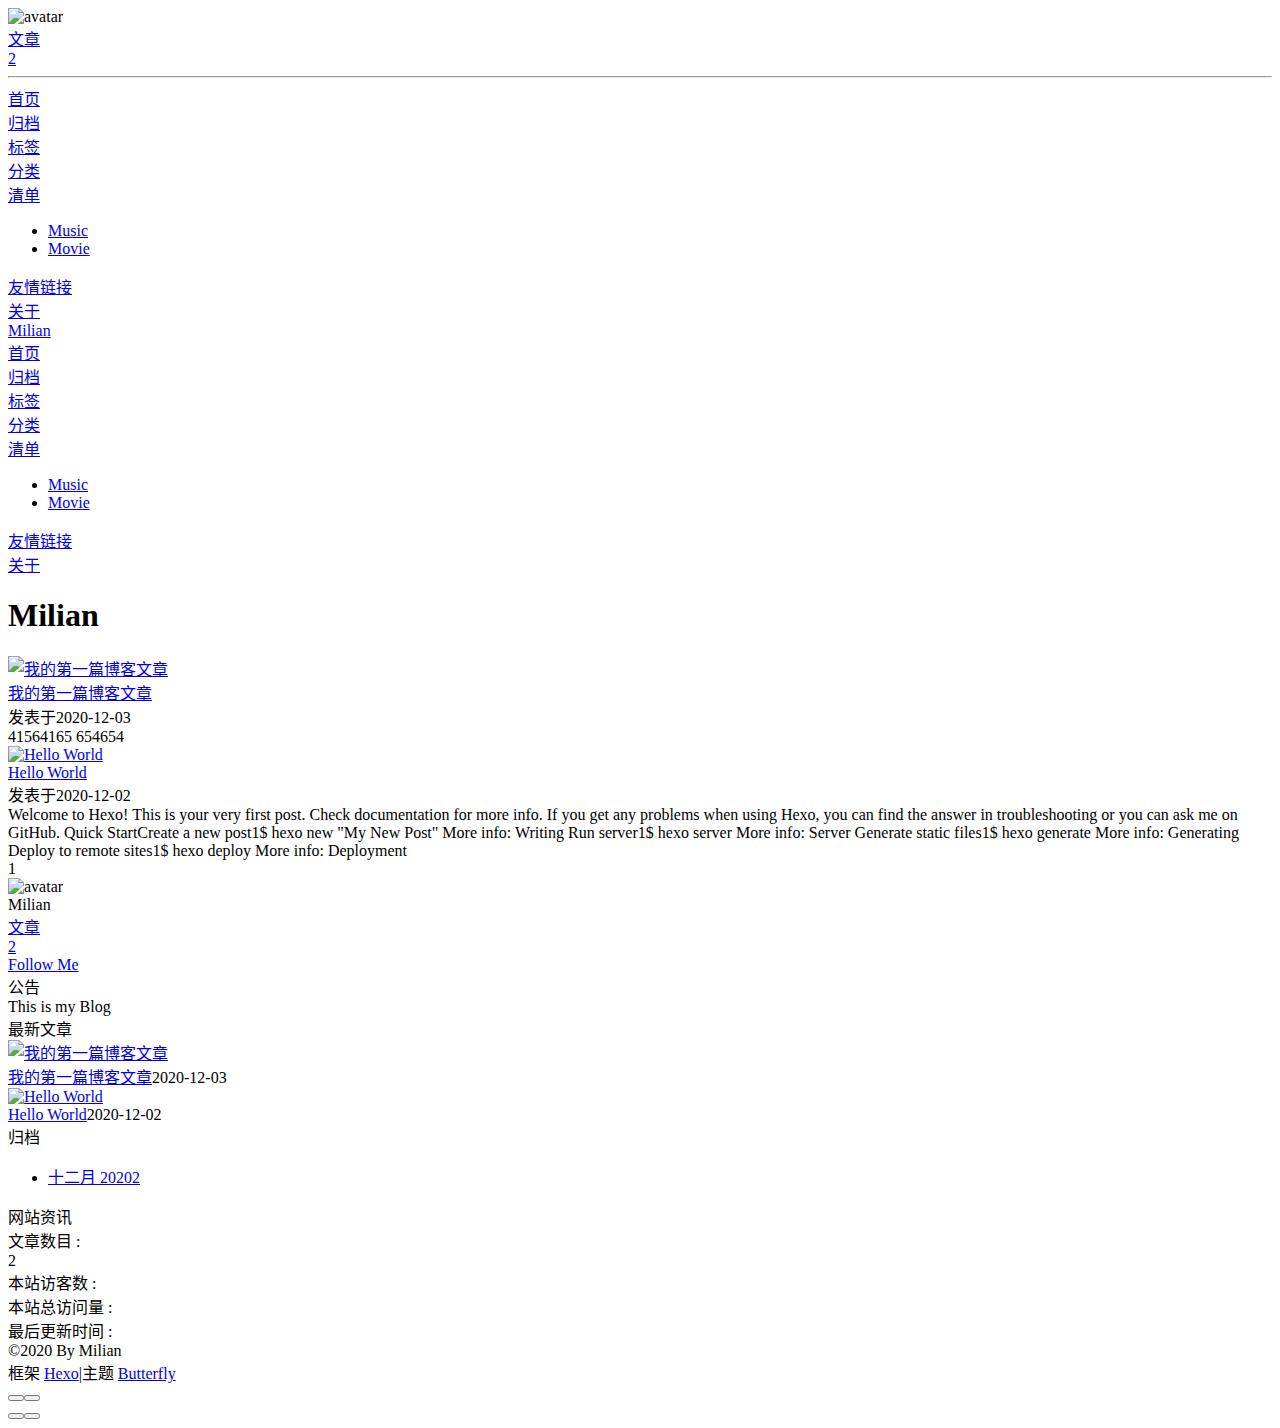
==== commit 26a7e8e0: "Site updated: 2020-12-06 20:54:40" ====
--- a/index.html
+++ b/index.html
@@ -1,12 +1,12 @@
-<!DOCTYPE html><html lang="en" data-theme="light"><head><meta charset="UTF-8"><meta http-equiv="X-UA-Compatible" content="IE=edge"><meta name="viewport" content="width=device-width,initial-scale=1"><title>Hexo</title><meta name="author" content="John Doe"><meta name="copyright" content="John Doe"><meta name="format-detection" content="telephone=no"><meta name="theme-color" content="#ffffff"><meta http-equiv="Cache-Control" content="no-transform"><meta http-equiv="Cache-Control" content="no-siteapp"><meta property="og:type" content="website">
-<meta property="og:title" content="Hexo">
+<!DOCTYPE html><html lang="zh-CN" data-theme="light"><head><meta charset="UTF-8"><meta http-equiv="X-UA-Compatible" content="IE=edge"><meta name="viewport" content="width=device-width,initial-scale=1"><title>Milian</title><meta name="author" content="Milian"><meta name="copyright" content="Milian"><meta name="format-detection" content="telephone=no"><meta name="theme-color" content="#ffffff"><meta http-equiv="Cache-Control" content="no-transform"><meta http-equiv="Cache-Control" content="no-siteapp"><meta property="og:type" content="website">
+<meta property="og:title" content="Milian">
 <meta property="og:url" content="http://example.com/child/index.html">
-<meta property="og:site_name" content="Hexo">
-<meta property="og:locale" content="en_US">
-<meta property="og:image" content="http://example.com/child/null">
-<meta property="article:author" content="John Doe">
+<meta property="og:site_name" content="Milian">
+<meta property="og:locale" content="zh_CN">
+<meta property="og:image" content="https://s3.ax1x.com/2020/12/04/DHmHMD.jpg">
+<meta property="article:author" content="Milian">
 <meta name="twitter:card" content="summary">
-<meta name="twitter:image" content="http://example.com/child/null"><link rel="shortcut icon" href="/img/favicon.png"><link rel="canonical" href="http://example.com/child/"><link rel="preconnect" href="//cdn.jsdelivr.net"/><link rel="preconnect" href="//busuanzi.ibruce.info"/><link rel="stylesheet" href="/css/index.css"><link rel="stylesheet" href="https://cdn.jsdelivr.net/npm/@fortawesome/fontawesome-free/css/all.min.css"><link rel="stylesheet" href="https://cdn.jsdelivr.net/npm/@fancyapps/fancybox@latest/dist/jquery.fancybox.min.css"><script>var GLOBAL_CONFIG = { 
+<meta name="twitter:image" content="https://s3.ax1x.com/2020/12/04/DHmHMD.jpg"><link rel="shortcut icon" href="/img/favicon.png"><link rel="canonical" href="http://example.com/child/"><link rel="preconnect" href="//cdn.jsdelivr.net"/><link rel="preconnect" href="//busuanzi.ibruce.info"/><link rel="stylesheet" href="/css/index.css"><link rel="stylesheet" href="https://cdn.jsdelivr.net/npm/@fortawesome/fontawesome-free/css/all.min.css"><link rel="stylesheet" href="https://cdn.jsdelivr.net/npm/@fancyapps/fancybox@latest/dist/jquery.fancybox.min.css"><script>var GLOBAL_CONFIG = { 
   root: '/',
   algolia: undefined,
   localSearch: undefined,
@@ -14,9 +14,9 @@
   noticeOutdate: undefined,
   highlight: {"plugin":"highlighjs","highlightCopy":true,"highlightLang":true},
   copy: {
-    success: 'Copy successfully',
-    error: 'Copy error',
-    noSupport: 'The browser does not support'
+    success: '复制成功',
+    error: '复制错误',
+    noSupport: '浏览器不支持'
   },
   relativeDate: {
     homepage: false,
@@ -24,11 +24,11 @@
   },
   runtime: '',
   date_suffix: {
-    just: 'Just',
-    min: 'minutes ago',
-    hour: 'hours ago',
-    day: 'days ago',
-    month: 'months ago'
+    just: '刚刚',
+    min: '分钟前',
+    hour: '小时前',
+    day: '天前',
+    month: '个月前'
   },
   copyright: undefined,
   ClickShowText: undefined,
@@ -74,7 +74,7 @@
   isHome: true,
   isHighlightShrink: false,
   isToc: false,
-  postUpdate: '2020-12-03 16:46:56'
+  postUpdate: '2020-12-06 20:54:34'
 }</script><noscript><style type="text/css">
   #nav {
     opacity: 1
@@ -139,10 +139,10 @@
    } else {
      document.documentElement.classList.remove('hide-aside')
    }
-}})()</script><meta name="generator" content="Hexo 5.2.0"><link rel="alternate" href="/atom.xml" title="Hexo" type="application/atom+xml">
-</head><body><div id="sidebar"><div id="menu-mask"></div><div id="sidebar-menus"><div class="author-avatar"><img class="avatar-img" src="/null" onerror="onerror=null;src='/img/friend_404.gif'" alt="avatar"/></div><div class="site-data"><div class="data-item is-center"><div class="data-item-link"><a href="/archives/"><div class="headline">Articles</div><div class="length-num">2</div></a></div></div></div><hr/></div></div><div id="body-wrap"><header class="full_page" id="page-header"><nav id="nav"><span id="blog_name"><a id="site-name" href="/">Hexo</a></span><span id="menus"><span class="close" id="toggle-menu"><a class="site-page"><i class="fas fa-bars fa-fw"></i></a></span></span></nav><div id="site-info"><h1 id="site-title">Hexo</h1><div id="site-subtitle"><span id="subtitle"></span></div></div><div id="scroll-down"><i class="fas fa-angle-down scroll-down-effects"></i></div></header><main class="layout" id="content-inner"><div class="recent-posts" id="recent-posts"><div class="recent-post-item"><div class="post_cover left_radius"><a href="/2020/12/03/%E6%88%91%E7%9A%84%E7%AC%AC%E4%B8%80%E7%AF%87%E5%8D%9A%E5%AE%A2%E6%96%87%E7%AB%A0/" title="我的第一篇博客文章">     <img class="post_bg" src="https://cdn.jsdelivr.net/npm/butterfly-extsrc@1/img/default.jpg" onerror="this.onerror=null;this.src='/img/404.jpg'" alt="我的第一篇博客文章"></a></div><div class="recent-post-info"><a class="article-title" href="/2020/12/03/%E6%88%91%E7%9A%84%E7%AC%AC%E4%B8%80%E7%AF%87%E5%8D%9A%E5%AE%A2%E6%96%87%E7%AB%A0/" title="我的第一篇博客文章">我的第一篇博客文章</a><div class="article-meta-wrap"><span class="post-meta-date"><i class="far fa-calendar-alt"></i><span class="article-meta-label">Created</span><time datetime="2020-12-02T17:23:57.000Z" title="Created 2020-12-03 01:23:57">2020-12-03</time></span></div><div class="content">41564165
+}})()</script><meta name="generator" content="Hexo 5.2.0"><link rel="alternate" href="/atom.xml" title="Milian" type="application/atom+xml">
+</head><body><div id="sidebar"><div id="menu-mask"></div><div id="sidebar-menus"><div class="author-avatar"><img class="avatar-img" src="https://s3.ax1x.com/2020/12/04/DHmHMD.jpg" onerror="onerror=null;src='/img/friend_404.gif'" alt="avatar"/></div><div class="site-data"><div class="data-item is-center"><div class="data-item-link"><a href="/archives/"><div class="headline">文章</div><div class="length-num">2</div></a></div></div></div><hr/><div class="menus_items"><div class="menus_item"><a class="site-page" href="/"><i class="fa-fw fas fa-home"></i><span> 首页</span></a></div><div class="menus_item"><a class="site-page" href="/archives/"><i class="fa-fw fas fa-archive"></i><span> 归档</span></a></div><div class="menus_item"><a class="site-page" href="/tags/"><i class="fa-fw fas fa-tags"></i><span> 标签</span></a></div><div class="menus_item"><a class="site-page" href="/categories/"><i class="fa-fw fas fa-folder-open"></i><span> 分类</span></a></div><div class="menus_item"><a class="site-page" href="javascript:void(0);"><i class="fa-fw fas fa-list"></i><span> 清单</span><i class="fas fa-chevron-down expand"></i></a><ul class="menus_item_child"><li><a class="site-page" href="/music/"><i class="fa-fw fas fa-music"></i><span> Music</span></a></li><li><a class="site-page" href="/movies/"><i class="fa-fw fas fa-video"></i><span> Movie</span></a></li></ul></div><div class="menus_item"><a class="site-page" href="/link/"><i class="fa-fw fas fa-link"></i><span> 友情链接</span></a></div><div class="menus_item"><a class="site-page" href="/about/"><i class="fa-fw fas fa-heart"></i><span> 关于</span></a></div></div></div></div><div id="body-wrap"><header class="full_page" id="page-header" style="background-image: url(https://s3.ax1x.com/2020/12/06/Dju6C4.png)"><nav id="nav"><span id="blog_name"><a id="site-name" href="/">Milian</a></span><span id="menus"><div class="menus_items"><div class="menus_item"><a class="site-page" href="/"><i class="fa-fw fas fa-home"></i><span> 首页</span></a></div><div class="menus_item"><a class="site-page" href="/archives/"><i class="fa-fw fas fa-archive"></i><span> 归档</span></a></div><div class="menus_item"><a class="site-page" href="/tags/"><i class="fa-fw fas fa-tags"></i><span> 标签</span></a></div><div class="menus_item"><a class="site-page" href="/categories/"><i class="fa-fw fas fa-folder-open"></i><span> 分类</span></a></div><div class="menus_item"><a class="site-page" href="javascript:void(0);"><i class="fa-fw fas fa-list"></i><span> 清单</span><i class="fas fa-chevron-down expand"></i></a><ul class="menus_item_child"><li><a class="site-page" href="/music/"><i class="fa-fw fas fa-music"></i><span> Music</span></a></li><li><a class="site-page" href="/movies/"><i class="fa-fw fas fa-video"></i><span> Movie</span></a></li></ul></div><div class="menus_item"><a class="site-page" href="/link/"><i class="fa-fw fas fa-link"></i><span> 友情链接</span></a></div><div class="menus_item"><a class="site-page" href="/about/"><i class="fa-fw fas fa-heart"></i><span> 关于</span></a></div></div><span class="close" id="toggle-menu"><a class="site-page"><i class="fas fa-bars fa-fw"></i></a></span></span></nav><div id="site-info"><h1 id="site-title">Milian</h1><div id="site-subtitle"><span id="subtitle"></span></div></div><div id="scroll-down"><i class="fas fa-angle-down scroll-down-effects"></i></div></header><main class="layout" id="content-inner"><div class="recent-posts" id="recent-posts"><div class="recent-post-item"><div class="post_cover left_radius"><a href="/2020/12/03/%E6%88%91%E7%9A%84%E7%AC%AC%E4%B8%80%E7%AF%87%E5%8D%9A%E5%AE%A2%E6%96%87%E7%AB%A0/" title="我的第一篇博客文章">     <img class="post_bg" src="https://cdn.jsdelivr.net/npm/butterfly-extsrc@1/img/default.jpg" onerror="this.onerror=null;this.src='/img/404.jpg'" alt="我的第一篇博客文章"></a></div><div class="recent-post-info"><a class="article-title" href="/2020/12/03/%E6%88%91%E7%9A%84%E7%AC%AC%E4%B8%80%E7%AF%87%E5%8D%9A%E5%AE%A2%E6%96%87%E7%AB%A0/" title="我的第一篇博客文章">我的第一篇博客文章</a><div class="article-meta-wrap"><span class="post-meta-date"><i class="far fa-calendar-alt"></i><span class="article-meta-label">发表于</span><time datetime="2020-12-02T17:23:57.000Z" title="发表于 2020-12-03 01:23:57">2020-12-03</time></span></div><div class="content">41564165
 654654
-</div></div></div><div class="recent-post-item"><div class="post_cover right_radius"><a href="/2020/12/02/hello-world/" title="Hello World">     <img class="post_bg" src="https://cdn.jsdelivr.net/npm/butterfly-extsrc@1/img/default.jpg" onerror="this.onerror=null;this.src='/img/404.jpg'" alt="Hello World"></a></div><div class="recent-post-info"><a class="article-title" href="/2020/12/02/hello-world/" title="Hello World">Hello World</a><div class="article-meta-wrap"><span class="post-meta-date"><i class="far fa-calendar-alt"></i><span class="article-meta-label">Created</span><time datetime="2020-12-02T14:40:19.837Z" title="Created 2020-12-02 22:40:19">2020-12-02</time></span></div><div class="content">Welcome to Hexo! This is your very first post. Check documentation for more info. If you get any problems when using Hexo, you can find the answer in troubleshooting or you can ask me on GitHub.
+</div></div></div><div class="recent-post-item"><div class="post_cover right_radius"><a href="/2020/12/02/hello-world/" title="Hello World">     <img class="post_bg" src="https://cdn.jsdelivr.net/npm/butterfly-extsrc@1/img/default.jpg" onerror="this.onerror=null;this.src='/img/404.jpg'" alt="Hello World"></a></div><div class="recent-post-info"><a class="article-title" href="/2020/12/02/hello-world/" title="Hello World">Hello World</a><div class="article-meta-wrap"><span class="post-meta-date"><i class="far fa-calendar-alt"></i><span class="article-meta-label">发表于</span><time datetime="2020-12-02T14:40:19.837Z" title="发表于 2020-12-02 22:40:19">2020-12-02</time></span></div><div class="content">Welcome to Hexo! This is your very first post. Check documentation for more info. If you get any problems when using Hexo, you can find the answer in troubleshooting or you can ask me on GitHub.
 Quick StartCreate a new post1$ hexo new &quot;My New Post&quot;
 
 More info: Writing
@@ -155,4 +155,4 @@
 Deploy to remote sites1$ hexo deploy
 
 More info: Deployment
-</div></div></div><nav id="pagination"><div class="pagination"><span class="page-number current">1</span></div></nav></div><div class="aside_content" id="aside_content"><div class="card-widget card-info"><div class="card-content"><div class="card-info-avatar is-center"><img class="avatar-img" src="/null" onerror="this.onerror=null;this.src='/img/friend_404.gif'" alt="avatar"/><div class="author-info__name">John Doe</div><div class="author-info__description"></div></div><div class="card-info-data"><div class="card-info-data-item is-center"><a href="/archives/"><div class="headline">Articles</div><div class="length-num">2</div></a></div></div><a class="button--animated" id="card-info-btn" target="_blank" rel="noopener" href="https://github.com/xxxxxx"><i class="fab fa-github"></i><span>Follow Me</span></a></div></div><div class="card-widget card-announcement"><div class="card-content"><div class="item-headline"><i class="fas fa-bullhorn card-announcement-animation"></i><span>Announcement</span></div><div class="announcement_content">This is my Blog</div></div></div><div class="sticky_layout"><div class="card-widget card-recent-post"><div class="card-content"><div class="item-headline"><i class="fas fa-history"></i><span>Recent Post</span></div><div class="aside-list"><div class="aside-list-item"><a class="thumbnail" href="/2020/12/03/%E6%88%91%E7%9A%84%E7%AC%AC%E4%B8%80%E7%AF%87%E5%8D%9A%E5%AE%A2%E6%96%87%E7%AB%A0/" title="我的第一篇博客文章"><img src="https://cdn.jsdelivr.net/npm/butterfly-extsrc@1/img/default.jpg" onerror="this.onerror=null;this.src='/img/404.jpg'" alt="我的第一篇博客文章"/></a><div class="content"><a class="title" href="/2020/12/03/%E6%88%91%E7%9A%84%E7%AC%AC%E4%B8%80%E7%AF%87%E5%8D%9A%E5%AE%A2%E6%96%87%E7%AB%A0/" title="我的第一篇博客文章">我的第一篇博客文章</a><time datetime="2020-12-02T17:23:57.000Z" title="Created 2020-12-03 01:23:57">2020-12-03</time></div></div><div class="aside-list-item"><a class="thumbnail" href="/2020/12/02/hello-world/" title="Hello World"><img src="https://cdn.jsdelivr.net/npm/butterfly-extsrc@1/img/default.jpg" onerror="this.onerror=null;this.src='/img/404.jpg'" alt="Hello World"/></a><div class="content"><a class="title" href="/2020/12/02/hello-world/" title="Hello World">Hello World</a><time datetime="2020-12-02T14:40:19.837Z" title="Created 2020-12-02 22:40:19">2020-12-02</time></div></div></div></div></div><div class="card-widget card-archives"><div class="card-content"><div class="item-headline"><i class="fas fa-archive"></i><span>Archives</span></div><ul class="card-archive-list"><li class="card-archive-list-item"><a class="card-archive-list-link" href="/archives/2020/12/"><span class="card-archive-list-date">December 2020</span><span class="card-archive-list-count">2</span></a></li></ul></div></div><div class="card-widget card-webinfo"><div class="card-content"><div class="item-headline"><i class="fas fa-chart-line"></i><span>Info</span></div><div class="webinfo"><div class="webinfo-item"><div class="item-name">Article :</div><div class="item-count">2</div></div><div class="webinfo-item"><div class="item-name">UV :</div><div class="item-count" id="busuanzi_value_site_uv"></div></div><div class="webinfo-item"><div class="item-name">PV :</div><div class="item-count" id="busuanzi_value_site_pv"></div></div><div class="webinfo-item"><div class="item-name">Last Push :</div><div class="item-count" id="last-push-date" data-lastPushDate="2020-12-03T08:46:56.223Z"></div></div></div></div></div></div></div></main><footer id="footer"><div id="footer-wrap"><div class="copyright">&copy;2020 By John Doe</div><div class="framework-info"><span>Framework </span><a target="_blank" rel="noopener" href="https://hexo.io">Hexo</a><span class="footer-separator">|</span><span>Theme </span><a target="_blank" rel="noopener" href="https://github.com/jerryc127/hexo-theme-butterfly">Butterfly</a></div></div></footer></div><div id="rightside"><div id="rightside-config-hide"><button id="darkmode" type="button" title="Switch Between Light And Dark Mode"><i class="fas fa-adjust"></i></button><button id="hide-aside-btn" type="button"><i class="fas fa-arrows-alt-h"></i></button></div><div id="rightside-config-show"><button id="rightside_config" type="button" title="Setting"><i class="fas fa-cog"></i></button><button id="go-up" type="button" title="Back To Top"><i class="fas fa-arrow-up"></i></button></div></div><div><script src="https://cdn.jsdelivr.net/npm/jquery@latest/dist/jquery.min.js"></script><script src="/js/utils.js"></script><script src="/js/main.js"></script><script src="https://cdn.jsdelivr.net/npm/@fancyapps/fancybox@latest/dist/jquery.fancybox.min.js"></script><div class="js-pjax"><script async src="//busuanzi.ibruce.info/busuanzi/2.3/busuanzi.pure.mini.js"></script></div></div></body></html>+</div></div></div><nav id="pagination"><div class="pagination"><span class="page-number current">1</span></div></nav></div><div class="aside_content" id="aside_content"><div class="card-widget card-info"><div class="card-content"><div class="card-info-avatar is-center"><img class="avatar-img" src="https://s3.ax1x.com/2020/12/04/DHmHMD.jpg" onerror="this.onerror=null;this.src='/img/friend_404.gif'" alt="avatar"/><div class="author-info__name">Milian</div><div class="author-info__description"></div></div><div class="card-info-data"><div class="card-info-data-item is-center"><a href="/archives/"><div class="headline">文章</div><div class="length-num">2</div></a></div></div><a class="button--animated" id="card-info-btn" target="_blank" rel="noopener" href="https://github.com/xxxxxx"><i class="fab fa-github"></i><span>Follow Me</span></a></div></div><div class="card-widget card-announcement"><div class="card-content"><div class="item-headline"><i class="fas fa-bullhorn card-announcement-animation"></i><span>公告</span></div><div class="announcement_content">This is my Blog</div></div></div><div class="sticky_layout"><div class="card-widget card-recent-post"><div class="card-content"><div class="item-headline"><i class="fas fa-history"></i><span>最新文章</span></div><div class="aside-list"><div class="aside-list-item"><a class="thumbnail" href="/2020/12/03/%E6%88%91%E7%9A%84%E7%AC%AC%E4%B8%80%E7%AF%87%E5%8D%9A%E5%AE%A2%E6%96%87%E7%AB%A0/" title="我的第一篇博客文章"><img src="https://cdn.jsdelivr.net/npm/butterfly-extsrc@1/img/default.jpg" onerror="this.onerror=null;this.src='/img/404.jpg'" alt="我的第一篇博客文章"/></a><div class="content"><a class="title" href="/2020/12/03/%E6%88%91%E7%9A%84%E7%AC%AC%E4%B8%80%E7%AF%87%E5%8D%9A%E5%AE%A2%E6%96%87%E7%AB%A0/" title="我的第一篇博客文章">我的第一篇博客文章</a><time datetime="2020-12-02T17:23:57.000Z" title="发表于 2020-12-03 01:23:57">2020-12-03</time></div></div><div class="aside-list-item"><a class="thumbnail" href="/2020/12/02/hello-world/" title="Hello World"><img src="https://cdn.jsdelivr.net/npm/butterfly-extsrc@1/img/default.jpg" onerror="this.onerror=null;this.src='/img/404.jpg'" alt="Hello World"/></a><div class="content"><a class="title" href="/2020/12/02/hello-world/" title="Hello World">Hello World</a><time datetime="2020-12-02T14:40:19.837Z" title="发表于 2020-12-02 22:40:19">2020-12-02</time></div></div></div></div></div><div class="card-widget card-archives"><div class="card-content"><div class="item-headline"><i class="fas fa-archive"></i><span>归档</span></div><ul class="card-archive-list"><li class="card-archive-list-item"><a class="card-archive-list-link" href="/archives/2020/12/"><span class="card-archive-list-date">十二月 2020</span><span class="card-archive-list-count">2</span></a></li></ul></div></div><div class="card-widget card-webinfo"><div class="card-content"><div class="item-headline"><i class="fas fa-chart-line"></i><span>网站资讯</span></div><div class="webinfo"><div class="webinfo-item"><div class="item-name">文章数目 :</div><div class="item-count">2</div></div><div class="webinfo-item"><div class="item-name">本站访客数 :</div><div class="item-count" id="busuanzi_value_site_uv"></div></div><div class="webinfo-item"><div class="item-name">本站总访问量 :</div><div class="item-count" id="busuanzi_value_site_pv"></div></div><div class="webinfo-item"><div class="item-name">最后更新时间 :</div><div class="item-count" id="last-push-date" data-lastPushDate="2020-12-06T12:54:34.352Z"></div></div></div></div></div></div></div></main><footer id="footer"><div id="footer-wrap"><div class="copyright">&copy;2020 By Milian</div><div class="framework-info"><span>框架 </span><a target="_blank" rel="noopener" href="https://hexo.io">Hexo</a><span class="footer-separator">|</span><span>主题 </span><a target="_blank" rel="noopener" href="https://github.com/jerryc127/hexo-theme-butterfly">Butterfly</a></div></div></footer></div><div id="rightside"><div id="rightside-config-hide"><button id="darkmode" type="button" title="浅色和深色模式转换"><i class="fas fa-adjust"></i></button><button id="hide-aside-btn" type="button"><i class="fas fa-arrows-alt-h"></i></button></div><div id="rightside-config-show"><button id="rightside_config" type="button" title="设置"><i class="fas fa-cog"></i></button><button id="go-up" type="button" title="回到顶部"><i class="fas fa-arrow-up"></i></button></div></div><div><script src="https://cdn.jsdelivr.net/npm/jquery@latest/dist/jquery.min.js"></script><script src="/js/utils.js"></script><script src="/js/main.js"></script><script src="https://cdn.jsdelivr.net/npm/@fancyapps/fancybox@latest/dist/jquery.fancybox.min.js"></script><div class="js-pjax"><script async src="//busuanzi.ibruce.info/busuanzi/2.3/busuanzi.pure.mini.js"></script></div></div></body></html>